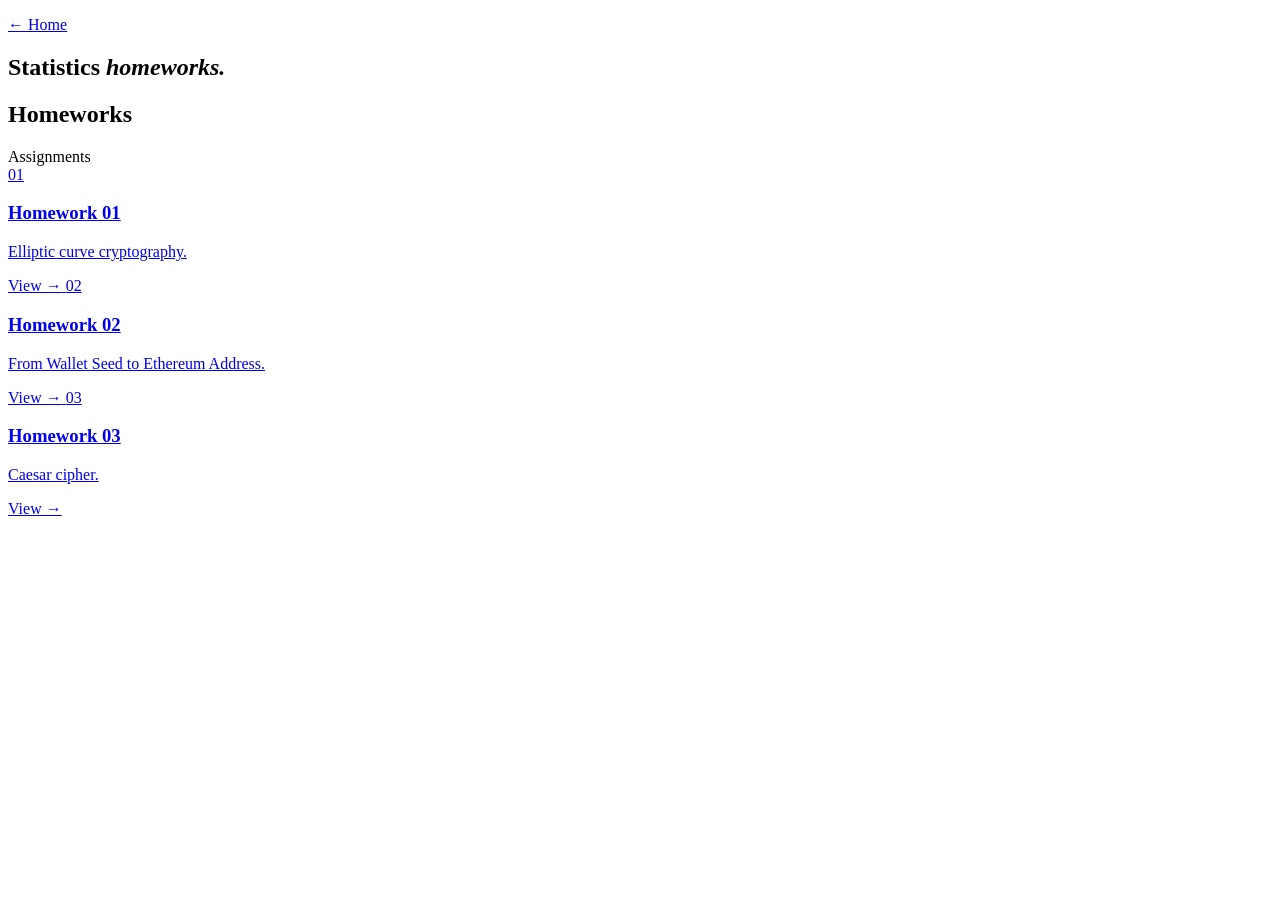
==== statistics/index.html @ c377408d "hw3" ====
<!DOCTYPE html>
<html lang="it">
<head>
    <meta charset="UTF-8">
    <meta name="viewport" content="width=device-width, initial-scale=1.0">
    <meta name="theme-color" content="#f5f9fc">
    <title>Statistica — Homework</title>
    <link rel="stylesheet" href="../style.css">
</head>
<body>
    <main>
        <!-- Pulsante per tornare alla Home e Titolo essenziale -->
        <section class="hero hero--home" aria-labelledby="page-title">
            <p class="eyebrow"><a href="../index.html">← Home</a></p>
            <h1 id="page-title">Statistics <em>homeworks.</em></h1>
        </section>

        <!-- Lista degli Homework --> 
         <section class="directory" aria-labelledby="homework-title">
            <div class="section-heading"> 
                <h2 id="homework-title">Homeworks</h2> 
                <span class="section-meta">Assignments</span> 
            </div> <!-- Homework 1 --> 

            <a href="hw1/index.html" class="entry-card"> 
                <span class="entry-id">01</span> 
                <div class="entry-info"> 
                    <h3 class="entry-title">Homework 01</h3> 
                    <p class="entry-description"> Elliptic curve cryptography. </p> 
                </div> 
                <span class="entry-state">View →</span> 
            </a> <!-- Homework 2 --> 
            <a href="hw2/index.html" class="entry-card"> 
                <span class="entry-id">02</span> 
                <div class="entry-info"> 
                    <h3 class="entry-title">Homework 02</h3> 
                    <p class="entry-description"> From Wallet Seed to Ethereum Address. </p> 
                </div> 
                <span class="entry-state">View →</span> 
            </a>
            <a href="hw3/index.html" class="entry-card"> 
                <span class="entry-id">03</span> 
                <div class="entry-info"> 
                    <h3 class="entry-title">Homework 03</h3> 
                    <p class="entry-description"> Caesar cipher. </p> 
                </div> 
                <span class="entry-state">View →</span> 
            </a>
        </section>
    </main>
</body>
</html>
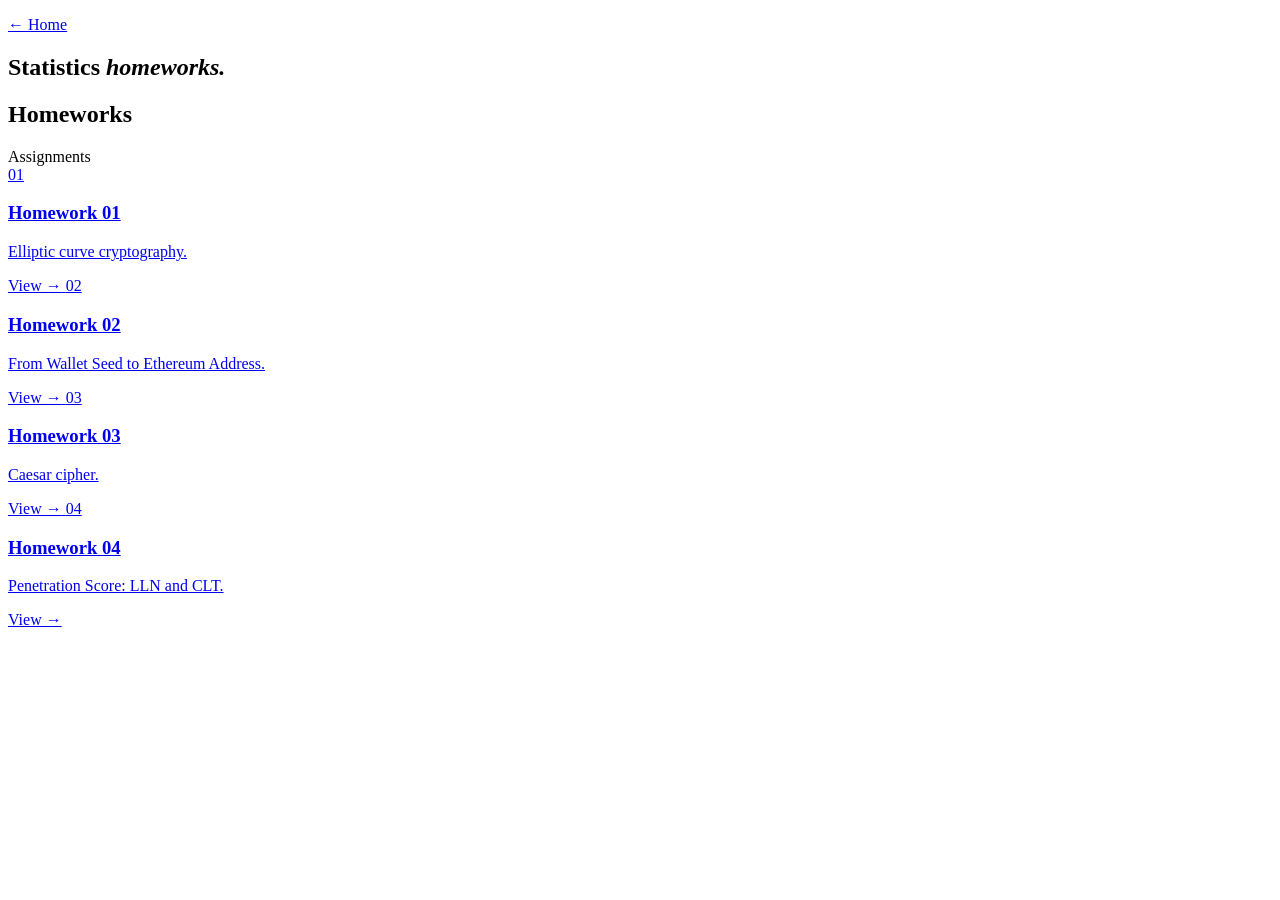
==== commit e213847f: "hw4" ====
--- a/statistics/index.html
+++ b/statistics/index.html
@@ -4,7 +4,7 @@
     <meta charset="UTF-8">
     <meta name="viewport" content="width=device-width, initial-scale=1.0">
     <meta name="theme-color" content="#f5f9fc">
-    <title>Statistica — Homework</title>
+    <title>Statistics — Homeworks</title>
     <link rel="stylesheet" href="../style.css">
 </head>
 <body>
@@ -46,6 +46,14 @@
                 </div> 
                 <span class="entry-state">View →</span> 
             </a>
+            <a href="hw4/index.html" class="entry-card"> 
+                <span class="entry-id">04</span> 
+                <div class="entry-info"> 
+                    <h3 class="entry-title">Homework 04</h3> 
+                    <p class="entry-description"> Penetration Score: LLN and CLT. </p> 
+                </div> 
+                <span class="entry-state">View →</span> 
+            </a>
         </section>
     </main>
 </body>
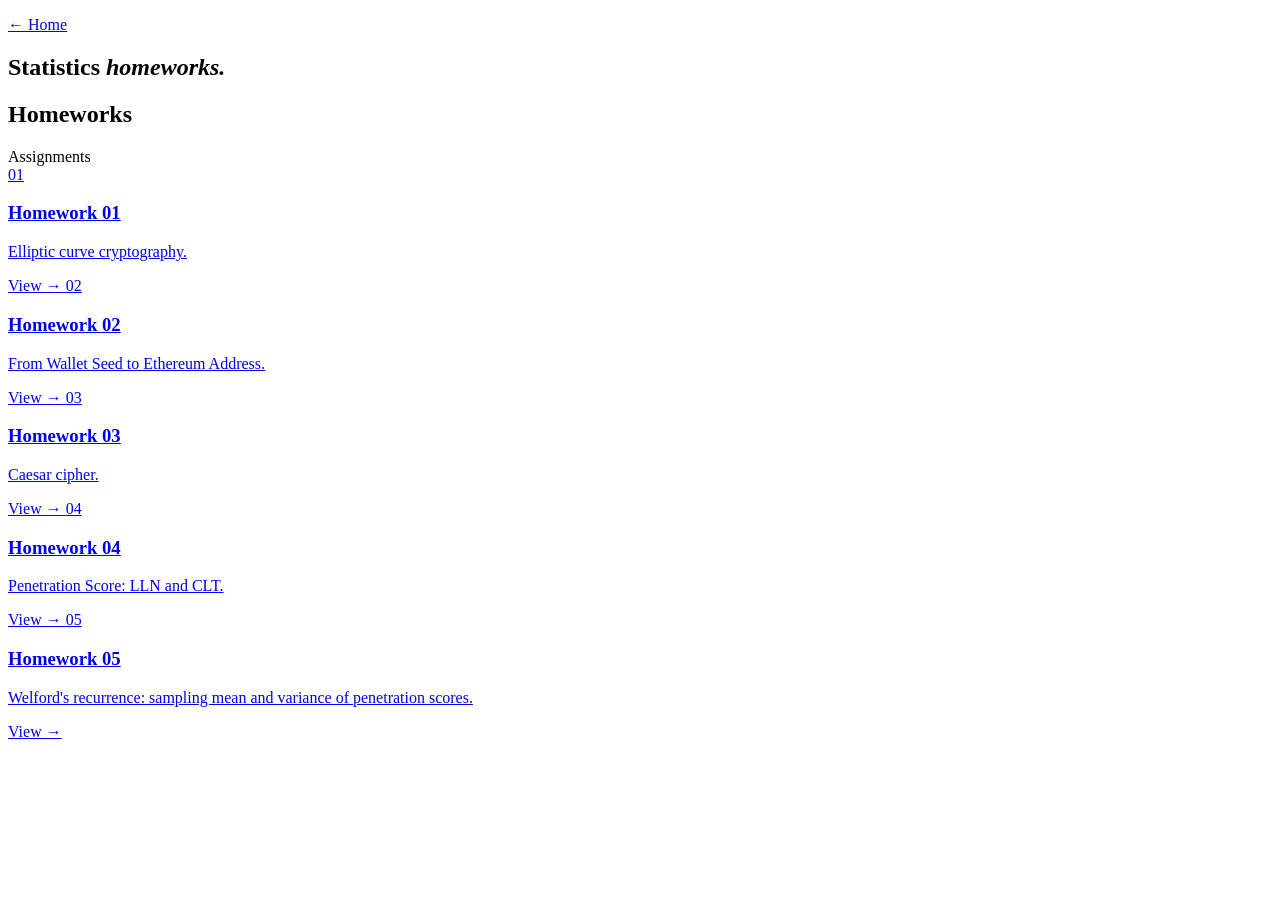
==== commit bc21aeee: "hw5" ====
--- a/statistics/index.html
+++ b/statistics/index.html
@@ -54,6 +54,14 @@
                 </div> 
                 <span class="entry-state">View →</span> 
             </a>
+            <a href="hw5/index.html" class="entry-card"> 
+                <span class="entry-id">05</span> 
+                <div class="entry-info"> 
+                    <h3 class="entry-title">Homework 05</h3> 
+                    <p class="entry-description"> Welford's recurrence: sampling mean and variance of penetration scores. </p> 
+                </div> 
+                <span class="entry-state">View →</span> 
+            </a>
         </section>
     </main>
 </body>
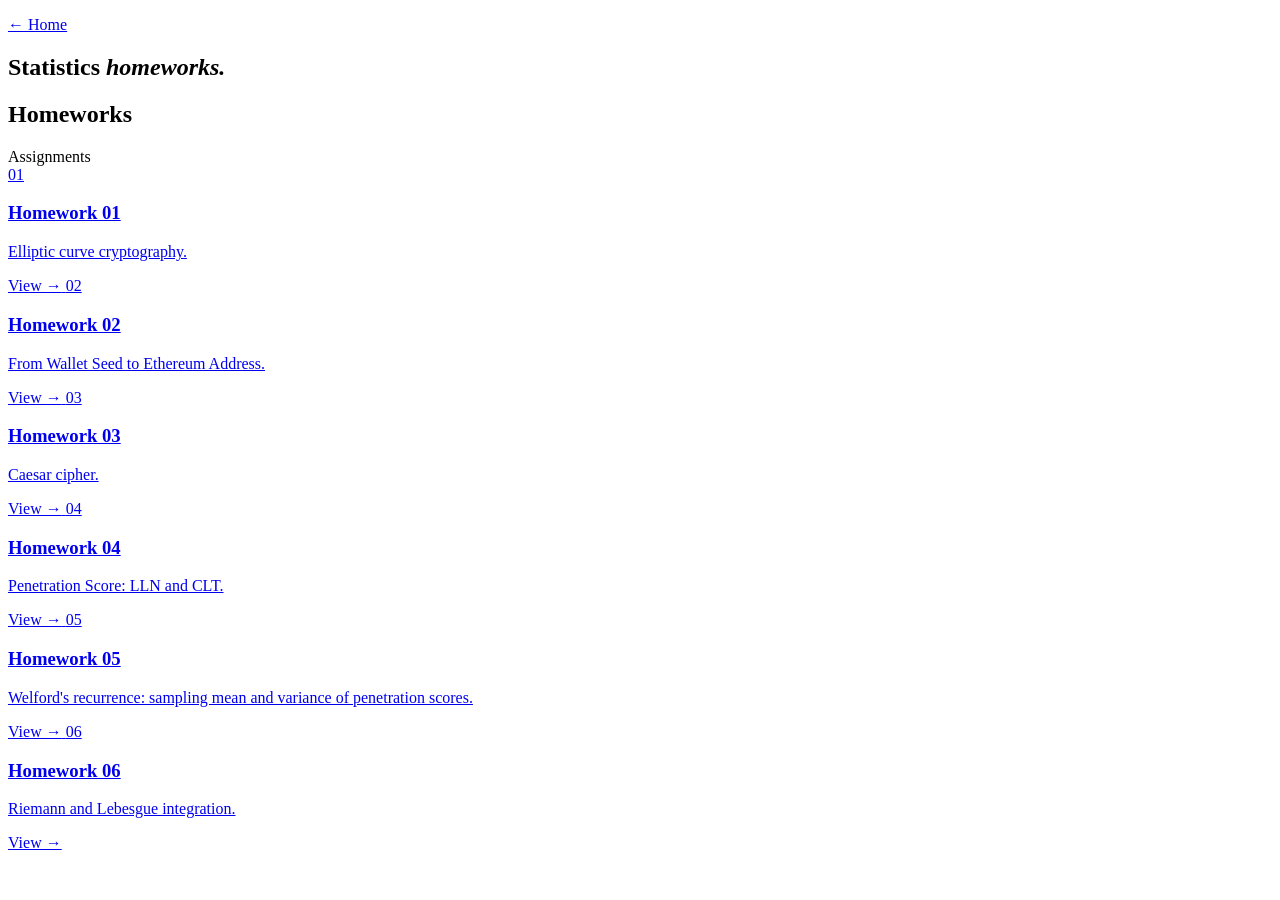
==== commit aabb0c05: "hw6" ====
--- a/statistics/index.html
+++ b/statistics/index.html
@@ -62,6 +62,14 @@
                 </div> 
                 <span class="entry-state">View →</span> 
             </a>
+            <a href="hw6/index.html" class="entry-card"> 
+                <span class="entry-id">06</span> 
+                <div class="entry-info"> 
+                    <h3 class="entry-title">Homework 06</h3> 
+                    <p class="entry-description"> Riemann and Lebesgue integration. </p> 
+                </div> 
+                <span class="entry-state">View →</span> 
+            </a>
         </section>
     </main>
 </body>
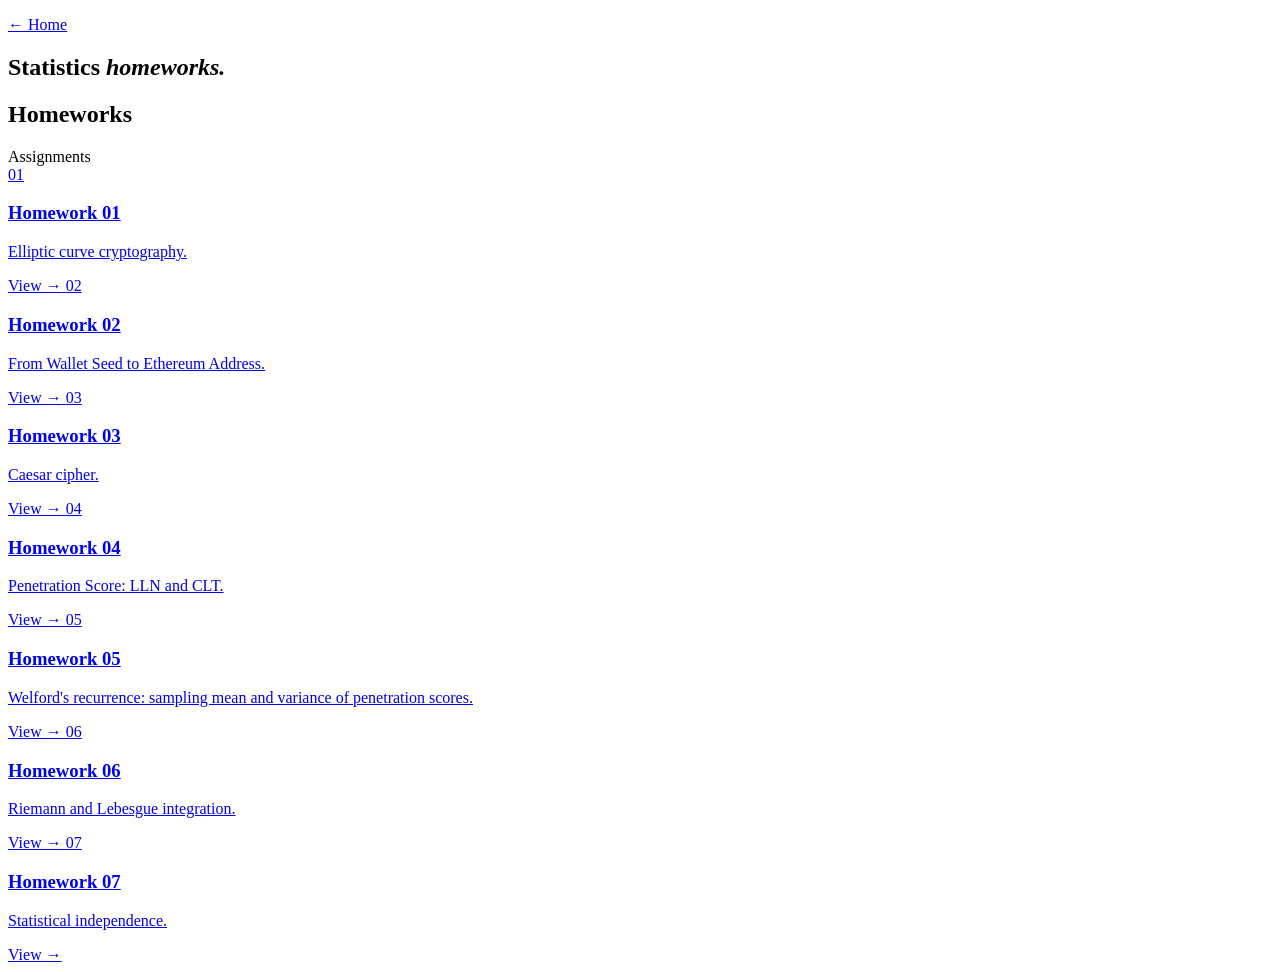
==== commit 909fd626: "hw7" ====
--- a/statistics/index.html
+++ b/statistics/index.html
@@ -70,6 +70,14 @@
                 </div> 
                 <span class="entry-state">View →</span> 
             </a>
+            <a href="hw7/index.html" class="entry-card"> 
+                <span class="entry-id">07</span> 
+                <div class="entry-info"> 
+                    <h3 class="entry-title">Homework 07</h3> 
+                    <p class="entry-description"> Statistical independence. </p> 
+                </div> 
+                <span class="entry-state">View →</span> 
+            </a>
         </section>
     </main>
 </body>
